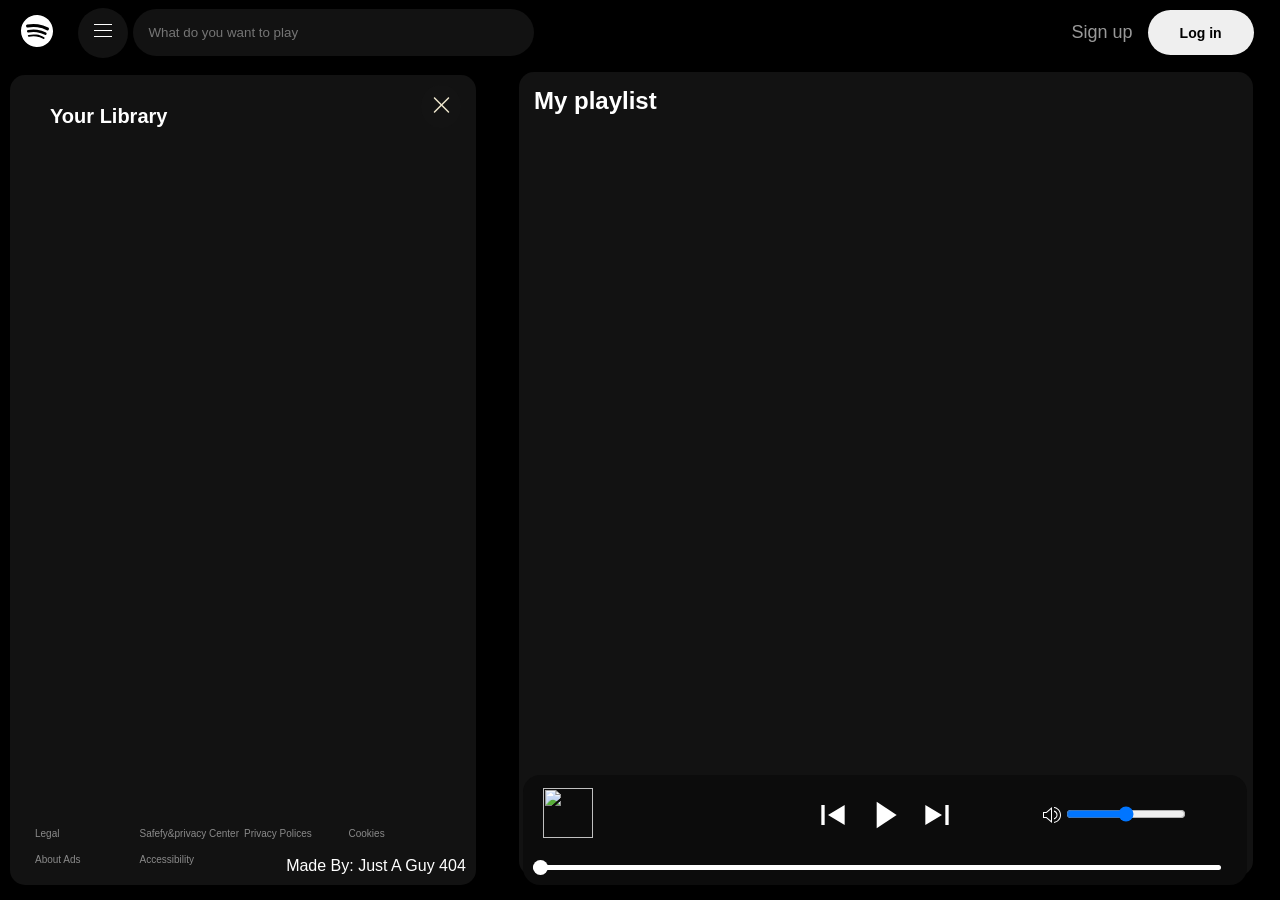
==== spotify.html @ 5d426848 "Project Publish" ====
<!DOCTYPE html>
<html lang="en">

<head>
  <meta charset="UTF-8">
  <meta name="viewport" content="width=device-width, initial-scale=1.0">
  <title>Spotify - Web Player: Music for everyone</title>
  <link rel="stylesheet" href="style.css">
  <link rel="stylesheet" href="utility.css">
  <link rel="stylesheet" href="test.css">
  <link rel="icon" type="image/x-icon" href="SVG/spotifylofo.svg">
  <link href="SpotifyMix-Regular.woff" as="font" type="font/woff2" crossorigin>
  <style>
    * {
      font-family: 'Segoe UI', Tahoma, Geneva, Verdana, sans-serif;
    }
  </style>
</head>

<body class="bg-black mg-none pd-none">
  <nav class="flex align-items-c justify-content-sb flex-direction-row bg-black">
    <div class="left-nav flex justify-content-sb align-items-c bg-black">
      <a href="/spotifyclone.html"><img class="logo invert" src="SVG/spotifylofo.svg"></a>
      <div class="home-search flex justify-content-sb align-items-c flex-direction-row">
        <button class="home bg-grey rounded cursor">
          <img class="invert" src="SVG/hamburger.svg">
        </button>
        <input class="search bg-grey" placeholder="What do you want to play"></input>
        <img>
      </div>
    </div>
    <div class="right-nav bg-black flex align-items-c">
      <div class="feature flex align-items-c justify-content-c">
        <div class="see rounded cursor">Sign up</div>
        <button class="rounded cursor bold">Log in</button>
      </div>
    </div>
  </nav>
  <header class="grid grid-template-c2">
    <div class="leftbar bg-grey rounded-s">
      <button class="cross absolute cursor rounded "><img src="SVG/Cross.svg" class="invert"></button>
      <div class="library flex justify-content-sb">
        <p>Your Library</p>
        <p></p>
      </div>
      <!-- <div class="playlist bg-gray rounded-s ">
          <p>Create your first playlist</p>
          <p>It's easy,we'll help you</p>
          <button class="rounded add cursor"><span class="bold">Create playlist</span></button>
        </div> -->
      <div class="librarySong">
        <ul id="listofsong" class="listofsong">
        </ul>
      </div>
      <div class="aboutus grid grid-template-r2 grid-template-c4">
        <div>Legal</div>
        <div>Safefy&privacy Center</div>
        <div>Privacy Polices</div>
        <div>Cookies</div>
        <div>About Ads</div>
        <div>Accessibility</div>
      </div>
      <div class="Creator absolute">Made By: Just A Guy 404</div>
    </div>
    <div class="right-bar bg-grey rounded-s">
      <h2>My playlist</h2>
      <div class="songplaylist relative pd-none mg-none">
        <ul class="songtable">

        </ul>
      </div>
    </div>
    <div class="playbar absolute">
      <div class="abovebar flex justify-content-sb align-items-c">
        <div class="imageinfo flex">
          <div class="songimage"><img src=""></div>
          <div class="songinfo"></div>
        </div>
        <div class="songbuttons flex justify-content-c invert">
          <img id="previous" src="SVG/Previous.svg">
          <img id="play" src="SVG/Play1.svg">
          <img id="next" src="SVG/Next.svg">
        </div>
        <div class="VAT flex ">
          <div class="volume"><img src="SVG/Volume.svg" class="invert">
            <div class="range">
              <input type="range" name="volume" id="">
            </div>
          </div>
          <div class="songduration"></div>
        </div>
      </div>
      <div class="seekbar absolute">
        <div class="circle relative"></div>
      </div>
    </div>
  </header>
  <script src="script.js"></script>
</body>

</html>
---- style.css ----
:root {
  --a: 0;
  --b: translateY(0px);
}

.centre {
  position: absolute;
  z-index: 10;
  bottom: 0;
  right: 15px;
  opacity: var(--a);
  transition: all 200ms ease-out;
  transform: var(--b);
}



.cross {
  top: 10px;
  right: 15px;
  cursor: pointer;
  border: 0;
  border-radius: 25px;
  padding: 8px;
  transition: all 100ms;
  background-color: rgb(19, 19, 19);
}

.cross:hover {
  background-color: rgb(41, 41, 41);
}

nav {
  height: 65px;
  justify-content: center;
  margin: 0px auto;
  width: 99vw;
}

.left-nav {
  gap: 10px;
}

.left-nav>a>img {
  margin-left: 15px;
}

.right-nav {
  gap: 10px;
}

.right-nav li {
  height: 50px;
}

.home-search {
  margin-left: 15px;
  gap: 5px;
}

.home {
  height: 50px;
  width: 50px;
  border: none;
  cursor: pointer;
  transition: all 100ms;
}

.home:hover {
  background-color: rgb(41, 41, 41);
}

.home img {
  height: 24px;
}

.search {
  border-radius: 25px;
  border: none;
  color: white;
  width: 30vw;
  height: 45px;
  padding-left: 15px;
}

.feature {
  column-gap: 15px;
  font-size: 18px;
  padding: 0;
  height: 50px;
  margin-right: 20px;
}

.feature>button {
  padding: 8px 32px;
  height: 45px;
  font-size: 14px;
  border: 0;
  transition: all 100ms;
}

.feature>button:hover {
  filter: invert(1);
  font-size: 18px;
}


.library {
  padding-right: 20px;
  padding-left: 20px;
  font-size: 20px;
  font-weight: 600;
  margin: 10px 15px;
}

.aboutus {
  position: absolute;
  bottom: 20px;
  font-size: 10px;
  margin-top: 20px;
  padding-left: 20px;
  row-gap: 15px;
  column-gap: 5px;
  column-width: 20px;
}

.aboutus div {
  opacity: 0.5;
}


.songplaylist {
  height: 90%;
  width: 100%;
  overflow: scroll;
}

.songcard {
  display: flex;
  flex-direction: column;
  gap: 10px;
  cursor: pointer;
  border-radius: 5px;
  width: 180px;
  transition: 1s all;
  align-items: center;
}

.songcard:hover {
  background-color: rgb(27, 27, 27);
 --a: 1;
 --b: translateY(-130px);
}

.songcard img {
  height: 160px;
  width: 160px;
  border-radius: 8px;
  list-style: none;
}

.songcard :nth-child(3) {
  font-weight: 700;
  width: 100%;
  text-align: center;
}
.songcard :nth-child(4) {
  width: 100%;
  text-align: center;
}

.songcard :nth-child(4):hover {
  text-decoration: underline;

}

.right-bar>h2 {
  margin-top: 0;
}

.songtable {
  display: grid;
  grid-template-columns: 1fr 1fr 1fr 1fr;
  grid-template-rows: 1fr 1fr 1fr 1fr;
  gap: 30px 10px;
  padding: 0;
}


.songbuttons {
  gap: 12px;
}

.songbuttons img {
  height: 40px;
  width: 40px;
  cursor: pointer;
}


.librarySong ul {
  padding: 0 22px;
  height: 350px;
  display: flex;
  flex-direction: column;
  gap: 15px;
  overflow-y: auto;
}

.librarySong ul li {
  list-style-type: decimal;
  display: flex;
  gap: 10px;
  border: 1px solid white;
  padding: 5px;
  justify-content: space-between;
  cursor: pointer;
}

.librarySong ul li .info img {
  height: 50px;
  width: 50px;
}

.librarySong ul li div {
  display: flex;
  justify-content: center;
  align-items: center;
  gap: 5px;
  cursor: pointer;
}

.seekbar {
  height: 5px;
  background-color: white;
  width: 95%;
  bottom: 15px;
  border-radius: 20px;
  cursor: pointer;
}

.songduration>span {
  left: 70%;
}

.songduration,
.songinfo {
  padding: 0 15px;

}

.songinfo {
  text-align: center;
}

.songduration {
  justify-content: end;
}

.circle {
  border-radius: 20px;
  background-color: white;
  left: 0%;
  height: 15px;
  width: 15px;
  bottom: 5px;
  transition: left 0.4s;
}

.abovebar {
  height: 60px;
  position: relative;
  left: 0;
  right: 0;
  top: 0;
  bottom: 50px;
  margin: 0 10px;
}

.playbar {
  bottom: 15px;
  right: 33px;
  background-color: rgb(12, 12, 12);
  width: 55%;
  height: 10%;
  padding: 10px;
  border-radius: 17px;
  z-index: 2;
  transition: 1s all;
}


.right-bar {
  height: 86%;
  width: 55vw;
  margin: 7px;
  padding: 15px;
  position: absolute;
  right: 20px;
}

.leftbar {
  height: 90vh;
  width: 36vw;
  margin: 10px;
  position: relative;
  padding-left: 5px;
  transition: all 300ms;
  z-index: 10;
}

.VAT {
  flex-direction: row;
  width: 250px;
  justify-content: end;
  align-items: center;

}

.volume {
  right: -115px;
  display: flex;
  justify-content: center;
  align-items: center;
  cursor: pointer;
}

.imageinfo {
  width: 250px;
  align-items: center;
}

.range>input {
  width: 90%;
  cursor: pointer;
}

.songimage {
  text-align: center;
}

.songimage img {
  height: 50px;
  width: 50px;
}

.Creator {
  bottom: 10px;
  right: 10px;
}

@media (min-width: 1660px) {
  * {
    font-size: 22px;
  }

  .playbar {
    bottom: 7%;
  }

  .librarySong ul {
    height: 800px;
  }

  .librarySong ul li div {
    font-size: 29px;
    height: 90px;
  }

  .giveimage {
    height: 70px !important;
    width: 70px !important;
  }

  .songcard {
    width: 10vw;
  }

  .songcard img {
    height: 10vw;
    width: 10vw;
  }

  .right-bar {
    height: 91vh;
  }

  .leftbar {
    height: 93vh;
    width: 38vw;
  }
}

@media (max-width: 850px) {

  * {
    font-size: 18px;
  }

  .playbar {
    width: 88%;
    right: 35px;
  }

  .right-bar {
    position: absolute;
    height: 90%;
    width: 90%;
    justify-content: center;
    margin: auto;
  }

  .leftbar {
    width: 95vw;
    left: -100%;
    transition: all .3s;
    z-index: 10;
    background-color: black !important;
  }

  .songcard img {
    width: 18vw;
    height: 18vw;
  }

  .songcard {
    width: 20vw;
  }
}


@media (max-width: 450px) {

  .imageinfo {
    align-items: center
  }

  .songimage {
    position: absolute;
    left: 5px;
    top: 20px;
  }
  .songimage img {
   height: 70px;
   width: 70px;
  }

  .range>input {
    width: 130%;
  }

  .search {
    width: 40%;
    border-radius: 5px;
  }

  .feature {
    font-size: 12px;
  }

  .feature>button {
    padding: 10px 25px;
    border-radius: 9px;
  }
  .songtable {
  display: grid;
  grid-template-columns: 1fr 1fr;
  grid-template-rows: 1fr 1fr 1fr 1fr 1fr 1fr;
  gap: 30px 10px;
  padding: 0;
}

  .playbar {
    width: 83%;
    bottom: 3%;
    left: 5%;
    height: 17%;
  }

  .abovebar {
    flex-direction: column;
    justify-content: space-evenly;
    align-items: center;
  }

  .songduration,
  .songinfo {
    padding: 0 5px;
    font-size: 12px;
  }

  .songinfo {
    width: 100%;
    text-align: center;
    padding: 0;
  }

  .songbuttons {
    align-items: center;
  }

  .right-bar {
    width: 84vw;
    height: 87vh;
    margin-top: 10px;
  }

  .leftbar {
    width: 90vw;
    height: 81vh;
  }

  .songcard img {
    width: 35vw;
    height: 35vw;
  }

  .songcard {
    width: 37vw;
  }
  .songcard div,span {
    font-size: 15px;
  }

  .songbuttons img {
    height: 30px;
    width: 30px;
  }

  .VAT {
    flex-direction: column;
    justify-content: end;
    align-items: center;
    width: 100%;
    padding-left: 10px;
  }

  .volume {
    width: 120px;
  }

  .aboutus div {
    font-size: 14px;
  }

}
---- utility.css ----
.flex {
  display: flex;
}

.flex-direction-row {
  flex-direction: row;
}

.flex-direction-c {
  flex-direction: column;
}

.justify-content-sb {
  justify-content: space-between;
}
.justify-content-c {
  justify-content: center;
}

.align-items-c {
  align-items: center;
}

.grid {
  display: grid;
}

.grid-template-c4 {
  grid-template-columns:1fr 1fr 1fr 1fr;
}
.grid-template-c3 {
  grid-template-columns:1fr 1fr 1fr ;
}
.grid-template-c2 {
  grid-template-columns:1fr 1fr ;
}
.grid-template-r2 {
  grid-template-rows:1fr 1fr ;
}

.bg-grey {
  background-color: #121212;
}

.bg-gray {
background-color: rgb(31,31,31);
}

.bg-black {
  background-color: black;
  color: white;
}

.invert {
  filter: invert(1);
}

.rounded {
  border-radius: 25px;
}

.rounded-s {
  border-radius: 15px;
}

.mg-none {
  margin: 0;
}

.pd-none {
  padding: 0;
}

.relative {
  position: relative;
}

.absolute {
  position: absolute;
}

.leff {
  left: 0;
}
.right {
  right: 0;
}
.top {
  top: 0;
}
.bottom {
  bottom: 0;
}

.see {
  opacity: 0.6;
}

.cursor {
  cursor: pointer;
}

.bold {
  font-weight: 600;
}

.index {
  z-index: 3;
}

.text-start {
  text-align: start;
}

.text-center {
  text-align: center;
}


::-webkit-scrollbar {
 background-color: #18181c;
 z-index: 1;
}

::-webkit-scrollbar-thumb {
  background-color: #31313d;
  z-index: 1;
}

::-webkit-scrollbar-thumb:hover {
  background: #44445a;
}

* {
  scrollbar-width: thin;
  scrollbar-color: #31313d #12121c;
}
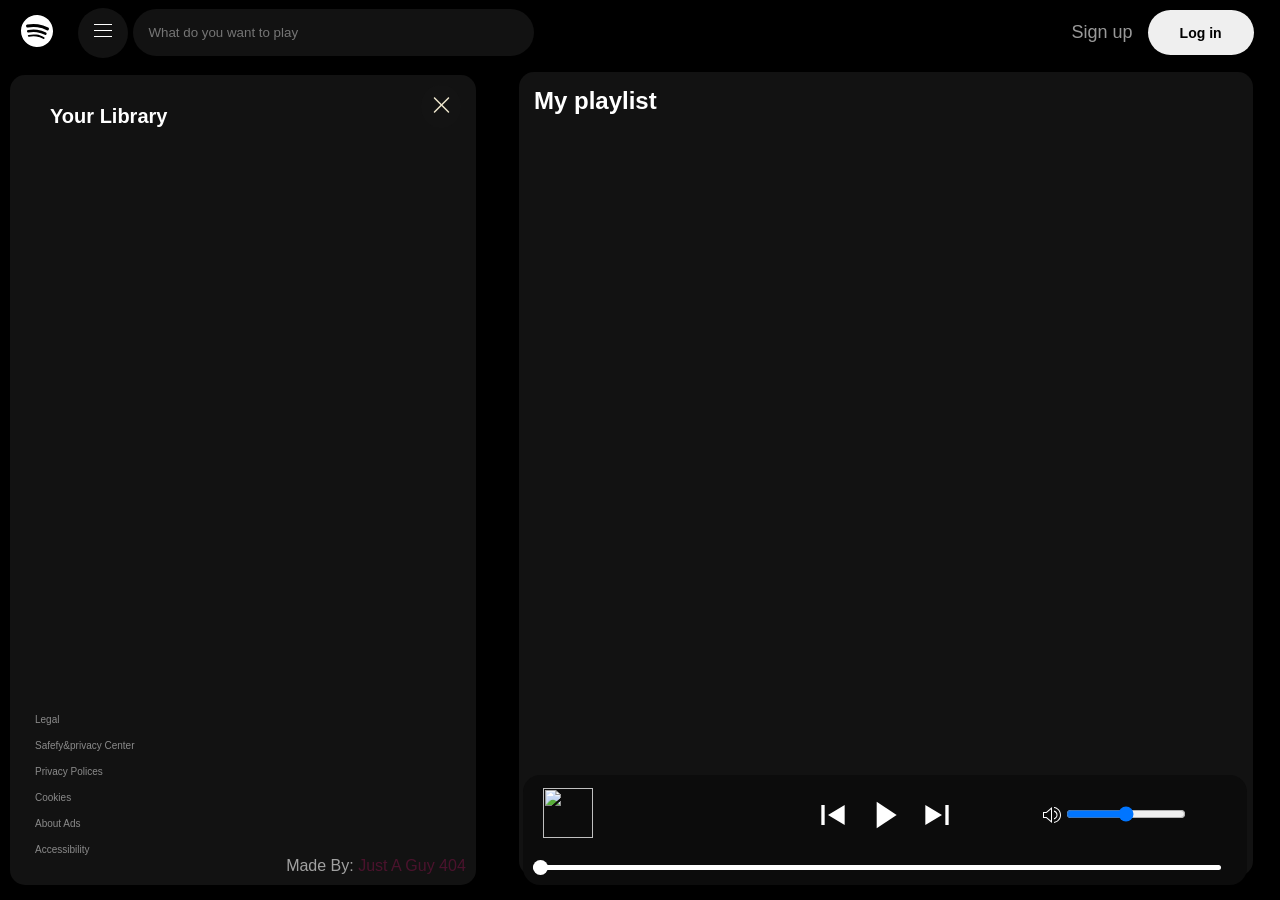
==== commit a63b81ca: "Polishing" ====
--- a/spotify.html
+++ b/spotify.html
@@ -7,7 +7,6 @@
   <title>Spotify - Web Player: Music for everyone</title>
   <link rel="stylesheet" href="style.css">
   <link rel="stylesheet" href="utility.css">
-  <link rel="stylesheet" href="test.css">
   <link rel="icon" type="image/x-icon" href="SVG/spotifylofo.svg">
   <link href="SpotifyMix-Regular.woff" as="font" type="font/woff2" crossorigin>
   <style>
@@ -52,15 +51,15 @@
         <ul id="listofsong" class="listofsong">
         </ul>
       </div>
-      <div class="aboutus grid grid-template-r2 grid-template-c4">
-        <div>Legal</div>
-        <div>Safefy&privacy Center</div>
-        <div>Privacy Polices</div>
-        <div>Cookies</div>
-        <div>About Ads</div>
-        <div>Accessibility</div>
-      </div>
-      <div class="Creator absolute">Made By: Just A Guy 404</div>
+      <ul class="aboutus grid">
+        <li><a href="https://www.spotify.com/in-en/legal/">Legal</a></li>
+        <li><a href="https://www.spotify.com/in-en/safetyandprivacy/">Safefy&privacy Center</a></li>
+        <li><a href="https://www.spotify.com/in-en/legal/privacy-policy/">Privacy Polices</a></li>
+        <li><a href="https://www.spotify.com/in-en/legal/cookies-policy/">Cookies</a></li>
+        <li><a href="https://www.spotify.com/in-en/legal/privacy-policy/#s3">About Ads</a></li>
+        <li><a href="https://www.spotify.com/in-en/accessibility/">Accessibility</a></li>
+      </ul>
+      <div class="Creator absolute see">Made By:<a href="https://github.com/Justaguy243" target="_blank" class="see"> Just A Guy 404</a></div>
     </div>
     <div class="right-bar bg-grey rounded-s">
       <h2>My playlist</h2>
--- a/style.css
+++ b/style.css
@@ -1,4 +1,3 @@
-
 :root {
   --a: 0;
   --b: translateY(0px);
@@ -123,12 +122,23 @@
   row-gap: 15px;
   column-gap: 5px;
   column-width: 20px;
-}
-
-.aboutus div {
+  grid-template-rows: 1fr 1fr;
+  grid-template-columns: 1fr;
+}
+
+.aboutus li {
+  list-style-type: none;
+
+}
+.aboutus li a {
+  color: white;
   opacity: 0.5;
-}
-
+  text-decoration: none;
+}
+
+.aboutus li a:hover {
+  text-decoration: underline;
+}
 
 .songplaylist {
   height: 90%;
@@ -149,8 +159,8 @@
 
 .songcard:hover {
   background-color: rgb(27, 27, 27);
- --a: 1;
- --b: translateY(-130px);
+  --a: 1;
+  --b: translateY(-130px);
 }
 
 .songcard img {
@@ -165,6 +175,7 @@
   width: 100%;
   text-align: center;
 }
+
 .songcard :nth-child(4) {
   width: 100%;
   text-align: center;
@@ -287,7 +298,7 @@
   padding: 10px;
   border-radius: 17px;
   z-index: 2;
-  transition: 1s all;
+  transition: 810ms all;
 }
 
 
@@ -348,6 +359,15 @@
 .Creator {
   bottom: 10px;
   right: 10px;
+  color: white;
+}
+
+.Creator > a {
+  color: rgb(175, 20, 93);
+  text-decoration: none;
+}
+.Creator > a:hover {
+  text-decoration: underline;
 }
 
 @media (min-width: 1660px) {
@@ -441,9 +461,10 @@
     left: 5px;
     top: 20px;
   }
+
   .songimage img {
-   height: 70px;
-   width: 70px;
+    height: 70px;
+    width: 70px;
   }
 
   .range>input {
@@ -463,13 +484,14 @@
     padding: 10px 25px;
     border-radius: 9px;
   }
+
   .songtable {
-  display: grid;
-  grid-template-columns: 1fr 1fr;
-  grid-template-rows: 1fr 1fr 1fr 1fr 1fr 1fr;
-  gap: 30px 10px;
-  padding: 0;
-}
+    display: grid;
+    grid-template-columns: 1fr 1fr;
+    grid-template-rows: 1fr 1fr 1fr 1fr 1fr 1fr;
+    gap: 30px 10px;
+    padding: 0;
+  }
 
   .playbar {
     width: 83%;
@@ -519,7 +541,9 @@
   .songcard {
     width: 37vw;
   }
-  .songcard div,span {
+
+  .songcard div,
+  span {
     font-size: 15px;
   }
 
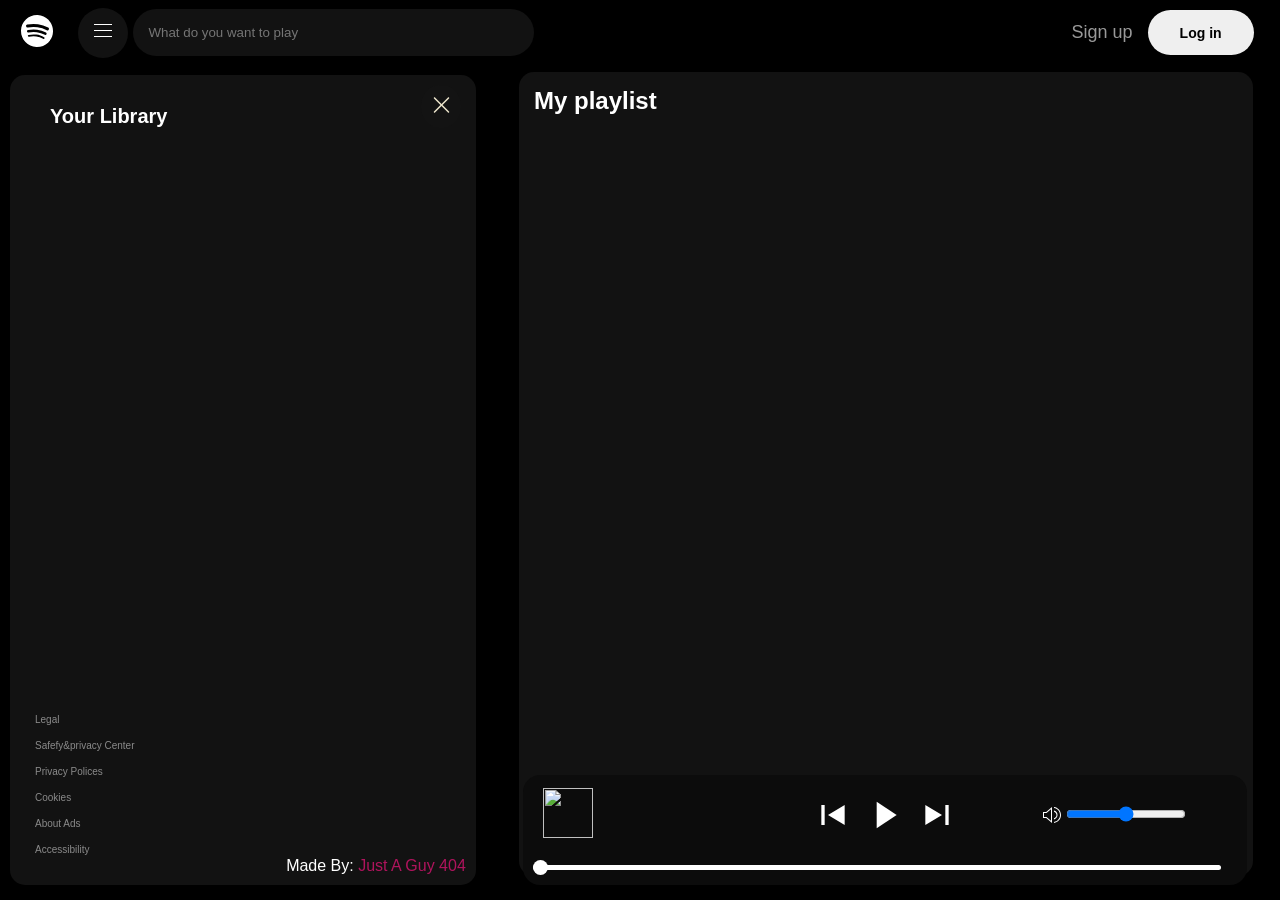
==== commit b3c120bd: "polishing v2" ====
--- a/spotify.html
+++ b/spotify.html
@@ -59,7 +59,7 @@
         <li><a href="https://www.spotify.com/in-en/legal/privacy-policy/#s3">About Ads</a></li>
         <li><a href="https://www.spotify.com/in-en/accessibility/">Accessibility</a></li>
       </ul>
-      <div class="Creator absolute see">Made By:<a href="https://github.com/Justaguy243" target="_blank" class="see"> Just A Guy 404</a></div>
+      <div class="Creator absolute">Made By:<a href="https://github.com/Justaguy243" target="_blank"> Just A Guy 404</a></div>
     </div>
     <div class="right-bar bg-grey rounded-s">
       <h2>My playlist</h2>
